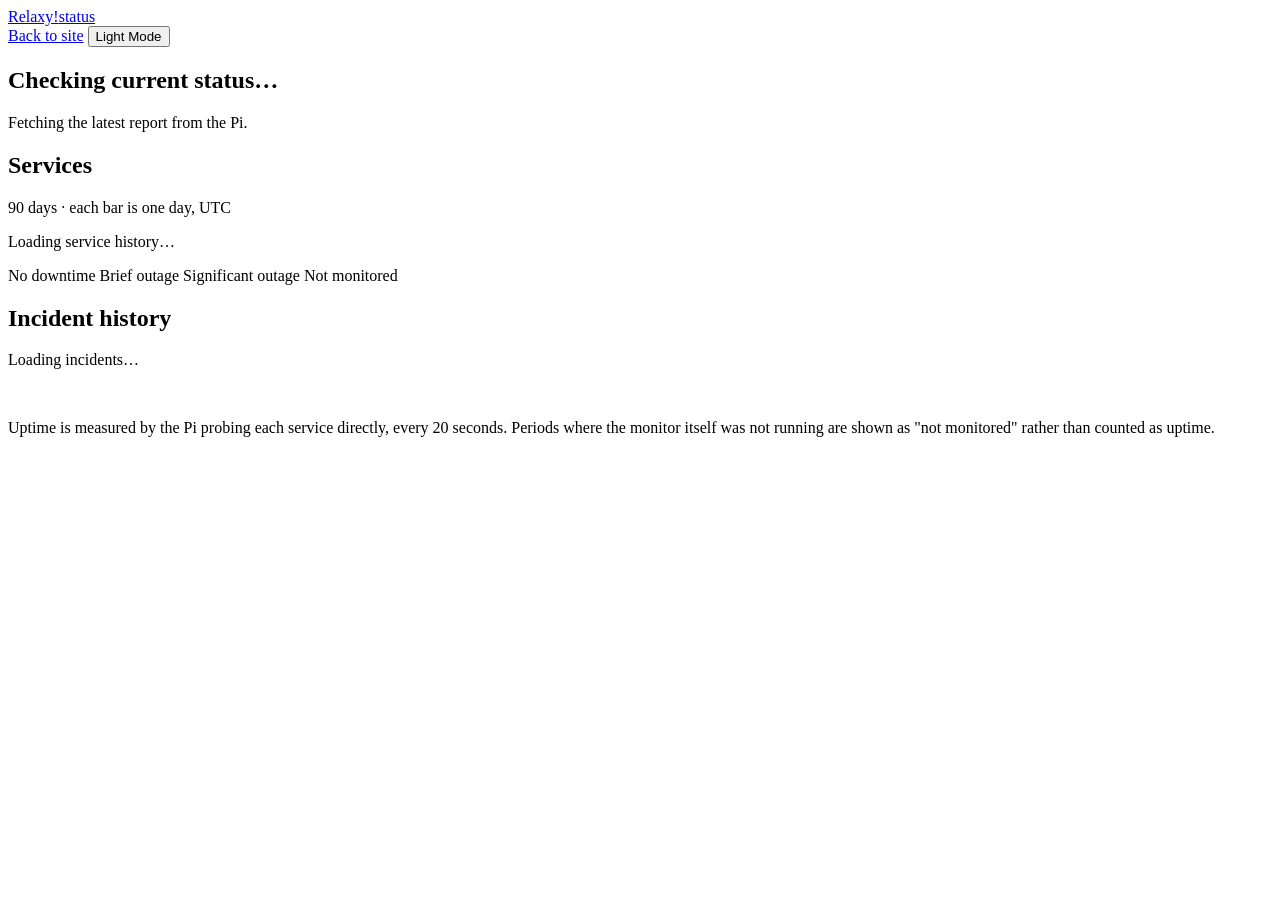
==== uptime/index.html @ 9bd30cad "Uptime status page dist" ====
<!DOCTYPE html>
<html lang="en">
<head>
    <meta charset="utf-8">
    <meta content="width=device-width, initial-scale=1" name="viewport">

    <title>Service status</title>

    <meta content="Live and historical uptime for every Relaxy! service." name="description">
    <meta content="#ff69b4" name="theme-color">
    <link href="https://uptime.relaxy.xyz/" rel="canonical">

    <meta content="Relaxy! Status" property="og:title">
    <meta content="Live and historical uptime for every Relaxy! service." property="og:description">
    <meta content="website" property="og:type">
    <meta content="https://uptime.relaxy.xyz/" property="og:url">

    <script>
        try
        {
            const stored = localStorage.getItem('theme');

            if (stored === 'light' || (!stored && window.matchMedia && window.matchMedia('(prefers-color-scheme: light)').matches))
            {
                document.documentElement.classList.add('light-mode');
            }
        }
        catch (e)
        {
            // Storage unavailable
        }
    </script>

    <link href="dist/uptime.css" rel="stylesheet">
</head>
<body>
<header class="topbar">
    <div class="shell topbar-inner">
        <a class="brand" href="https://relaxy.xyz"> <span class="brand-mark" aria-hidden="true"></span> <span>Relaxy!<span class="brand-sub">status</span></span> </a>

        <nav class="topbar-actions">
            <a class="link" href="https://relaxy.xyz">Back to site</a>
            <button aria-pressed="false" class="theme-button" id="themeButton" type="button">Light Mode</button>
        </nav>
    </div>
</header>

<main class="shell">
    <section aria-live="polite" class="banner is-loading" id="banner">
        <div class="banner-icon" aria-hidden="true"></div>
        <div class="banner-copy">
            <h1 class="banner-title" id="bannerTitle">Checking current status…</h1>
            <p class="banner-sub" id="bannerSub">Fetching the latest report from the Pi.</p>
        </div>
    </section>

    <section class="active-incidents" hidden id="activeIncidents"></section>

    <section class="panel">
        <div class="panel-head">
            <h2 class="panel-title">Services</h2>
            <p class="panel-note"><span id="windowLabel">90</span> days &middot; each bar is one day, UTC</p>
        </div>

        <div id="services">
            <p class="empty">Loading service history…</p>
        </div>

        <div class="legend">
            <span class="legend-item"><i class="swatch is-up"></i>No downtime</span> <span class="legend-item"><i class="swatch is-partial"></i>Brief outage</span> <span class="legend-item"><i
                class="swatch is-down"></i>Significant outage</span> <span class="legend-item"><i class="swatch is-nodata"></i>Not monitored</span>
        </div>
    </section>

    <section class="panel">
        <div class="panel-head">
            <h2 class="panel-title">Incident history</h2>
            <p class="panel-note" id="incidentCount"></p>
        </div>

        <div id="incidents">
            <p class="empty">Loading incidents…</p>
        </div>
    </section>
</main>

<footer class="footer shell">
    <p id="stamp">&nbsp;</p>
    <p class="footer-note">
        Uptime is measured by the Pi probing each service directly, every 20 seconds. Periods where the monitor itself was not running are shown as "not monitored" rather than counted as uptime. </p>
</footer>

<script src="dist/uptime.js"></script>
</body>
</html>
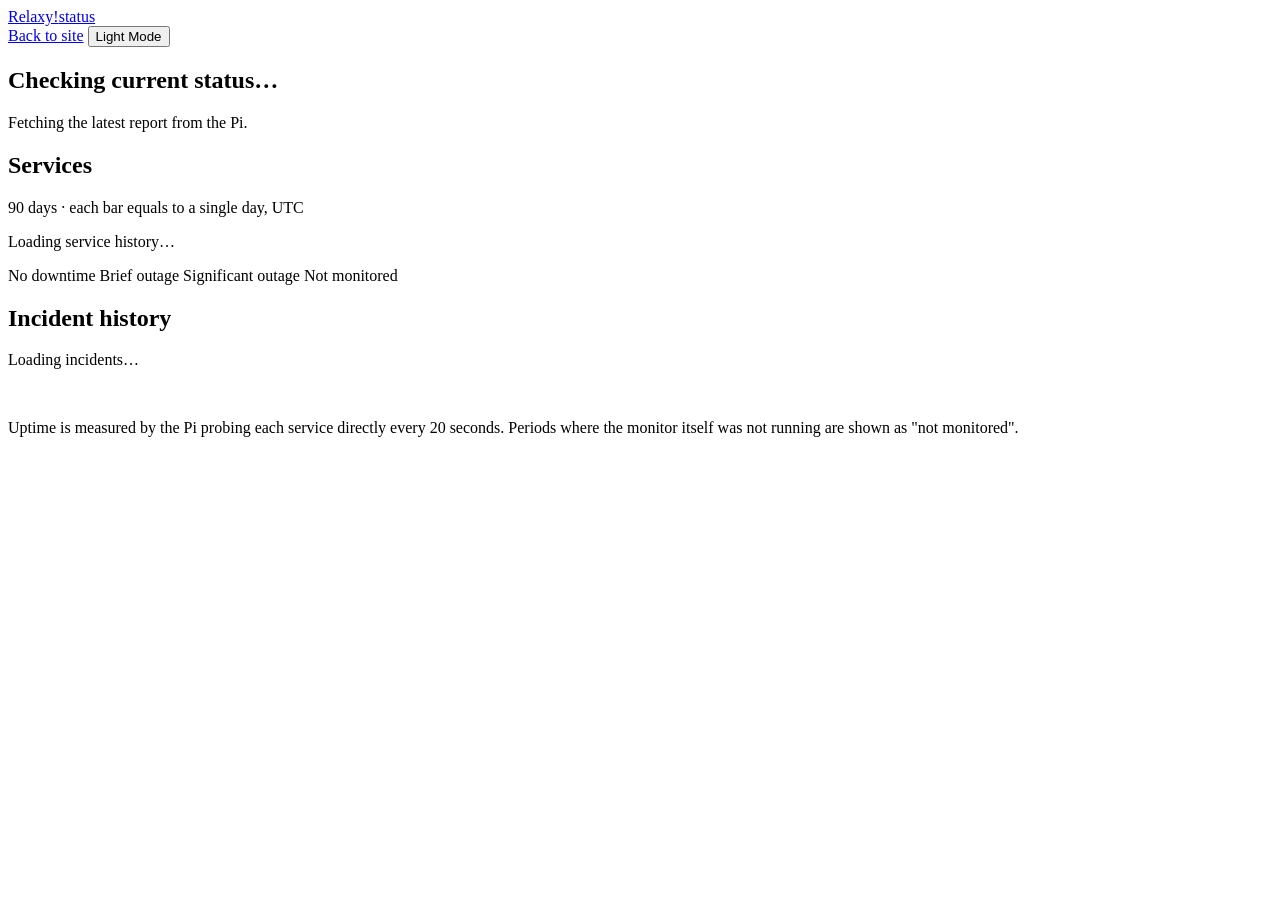
==== commit 3b8cf749: "Better uptime view" ====
--- a/uptime/index.html
+++ b/uptime/index.html
@@ -59,7 +59,7 @@
     <section class="panel">
         <div class="panel-head">
             <h2 class="panel-title">Services</h2>
-            <p class="panel-note"><span id="windowLabel">90</span> days &middot; each bar is one day, UTC</p>
+            <p class="panel-note"><span id="windowLabel">90</span> days &middot; each bar equals to a single day, UTC</p>
         </div>
 
         <div id="services">
@@ -87,7 +87,7 @@
 <footer class="footer shell">
     <p id="stamp">&nbsp;</p>
     <p class="footer-note">
-        Uptime is measured by the Pi probing each service directly, every 20 seconds. Periods where the monitor itself was not running are shown as "not monitored" rather than counted as uptime. </p>
+        Uptime is measured by the Pi probing each service directly every 20 seconds. Periods where the monitor itself was not running are shown as "not monitored". </p>
 </footer>
 
 <script src="dist/uptime.js"></script>
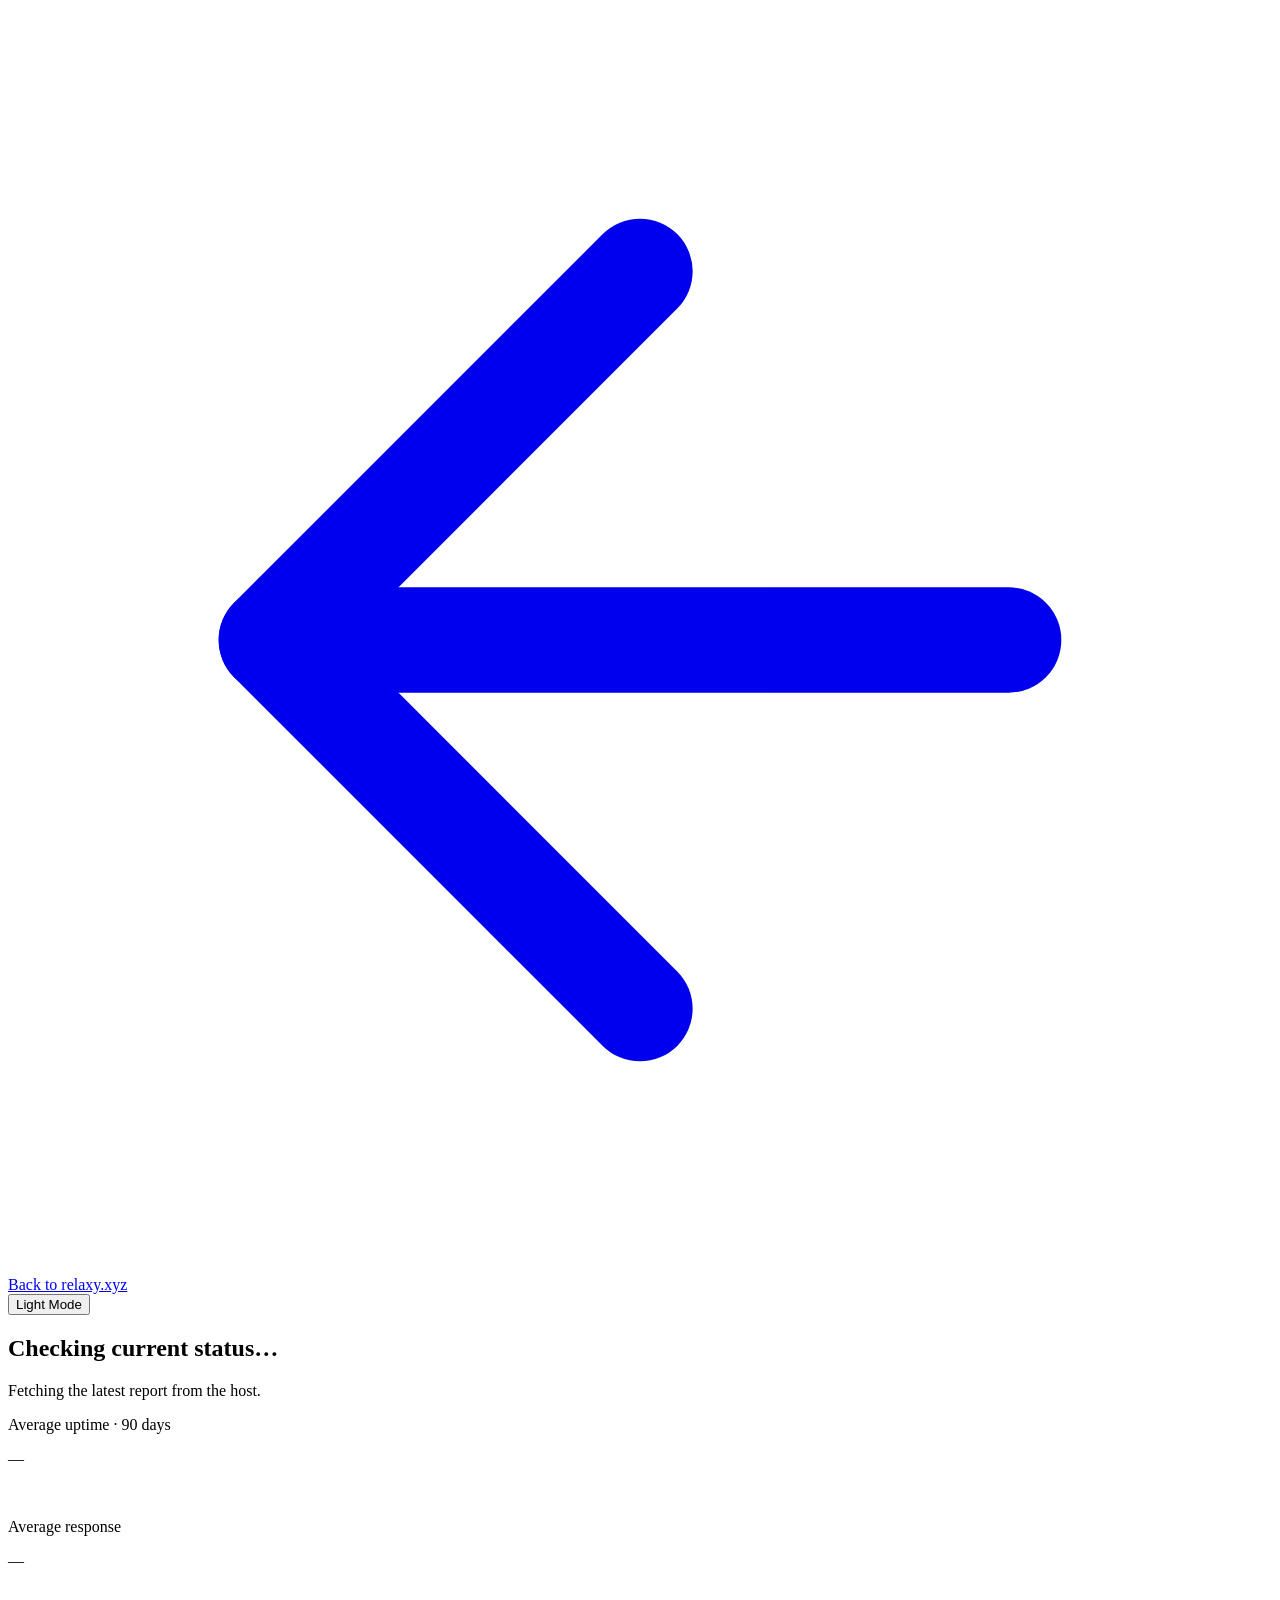
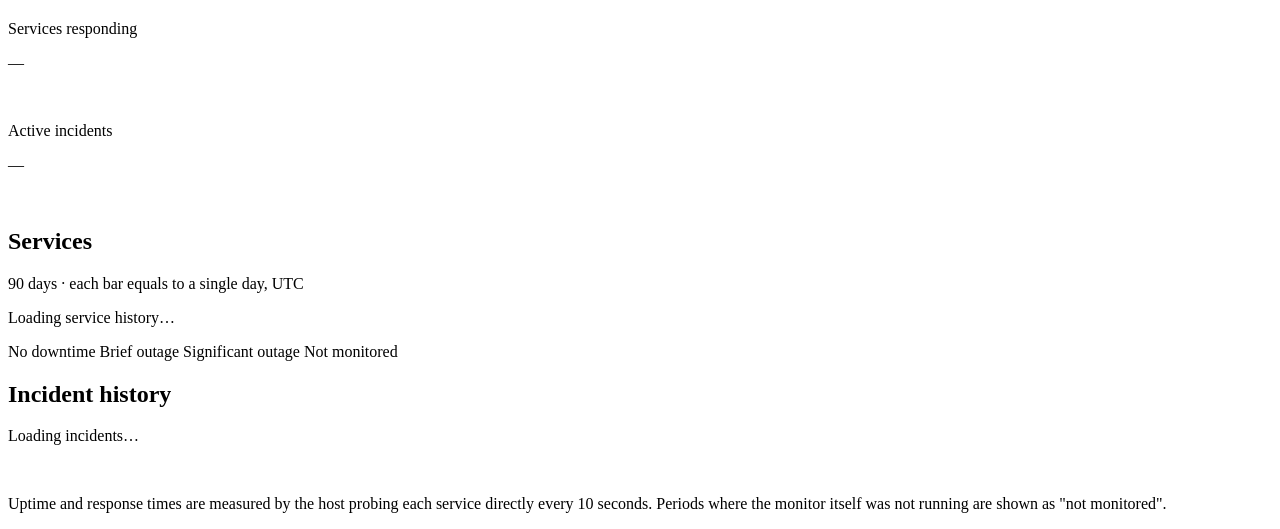
==== commit 4d0a9767: "Uptime page upgrades" ====
--- a/uptime/index.html
+++ b/uptime/index.html
@@ -6,12 +6,12 @@
 
     <title>Service status</title>
 
-    <meta content="Live and historical uptime for every Relaxy! service." name="description">
+    <meta content="Live and historical uptime for every service on this host." name="description">
     <meta content="#ff69b4" name="theme-color">
     <link href="https://uptime.relaxy.xyz/" rel="canonical">
 
-    <meta content="Relaxy! Status" property="og:title">
-    <meta content="Live and historical uptime for every Relaxy! service." property="og:description">
+    <meta content="Service status" property="og:title">
+    <meta content="Live and historical uptime for every service on this host." property="og:description">
     <meta content="website" property="og:type">
     <meta content="https://uptime.relaxy.xyz/" property="og:url">
 
@@ -36,10 +36,14 @@
 <body>
 <header class="topbar">
     <div class="shell topbar-inner">
-        <a class="brand" href="https://relaxy.xyz"> <span class="brand-mark" aria-hidden="true"></span> <span>Relaxy!<span class="brand-sub">status</span></span> </a>
+        <a class="back-button" href="https://relaxy.xyz">
+            <svg aria-hidden="true" fill="none" stroke="currentColor" stroke-linecap="round" stroke-linejoin="round" stroke-width="2" viewBox="0 0 24 24">
+                <path d="M19 12H5"/>
+                <path d="m12 19-7-7 7-7"/>
+            </svg>
+            Back to relaxy.xyz </a>
 
         <nav class="topbar-actions">
-            <a class="link" href="https://relaxy.xyz">Back to site</a>
             <button aria-pressed="false" class="theme-button" id="themeButton" type="button">Light Mode</button>
         </nav>
     </div>
@@ -50,7 +54,30 @@
         <div class="banner-icon" aria-hidden="true"></div>
         <div class="banner-copy">
             <h1 class="banner-title" id="bannerTitle">Checking current status…</h1>
-            <p class="banner-sub" id="bannerSub">Fetching the latest report from the Pi.</p>
+            <p class="banner-sub" id="bannerSub">Fetching the latest report from the host.</p>
+        </div>
+    </section>
+
+    <section class="stats" id="stats">
+        <div class="stat">
+            <p class="stat-label">Average uptime &middot; <span class="stat-window">90</span> days</p>
+            <p class="stat-value is-wide" id="statUptime">&mdash;</p>
+            <p class="stat-note" id="statUptimeNote">&nbsp;</p>
+        </div>
+        <div class="stat">
+            <p class="stat-label">Average response</p>
+            <p class="stat-value" id="statResponse">&mdash;</p>
+            <p class="stat-note" id="statResponseNote">&nbsp;</p>
+        </div>
+        <div class="stat">
+            <p class="stat-label">Services responding</p>
+            <p class="stat-value" id="statServices">&mdash;</p>
+            <p class="stat-note" id="statServicesNote">&nbsp;</p>
+        </div>
+        <div class="stat">
+            <p class="stat-label">Active incidents</p>
+            <p class="stat-value" id="statIncidents">&mdash;</p>
+            <p class="stat-note" id="statIncidentsNote">&nbsp;</p>
         </div>
     </section>
 
@@ -87,7 +114,8 @@
 <footer class="footer shell">
     <p id="stamp">&nbsp;</p>
     <p class="footer-note">
-        Uptime is measured by the Pi probing each service directly every 20 seconds. Periods where the monitor itself was not running are shown as "not monitored". </p>
+        Uptime and response times are measured by the host probing each service directly every 10 seconds. Periods where the monitor itself was not running are shown as "not
+        monitored".</p>
 </footer>
 
 <script src="dist/uptime.js"></script>
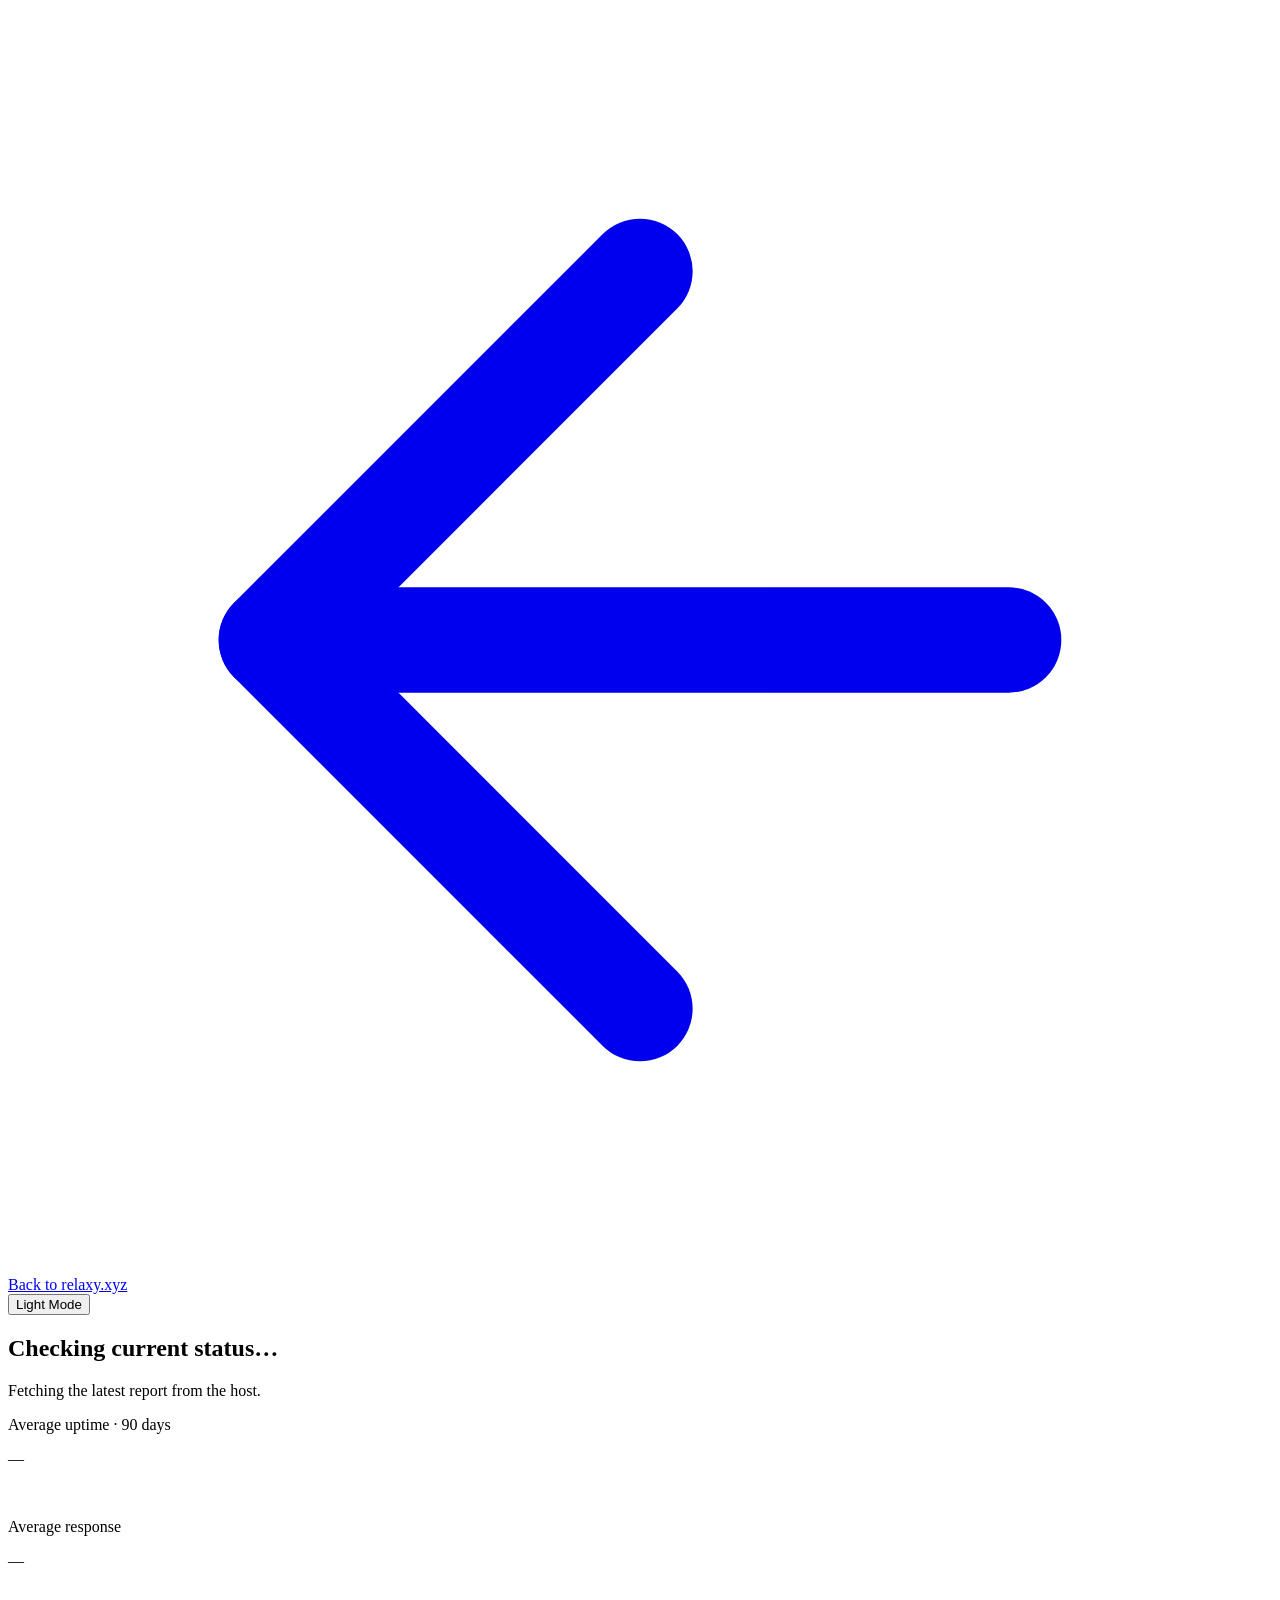
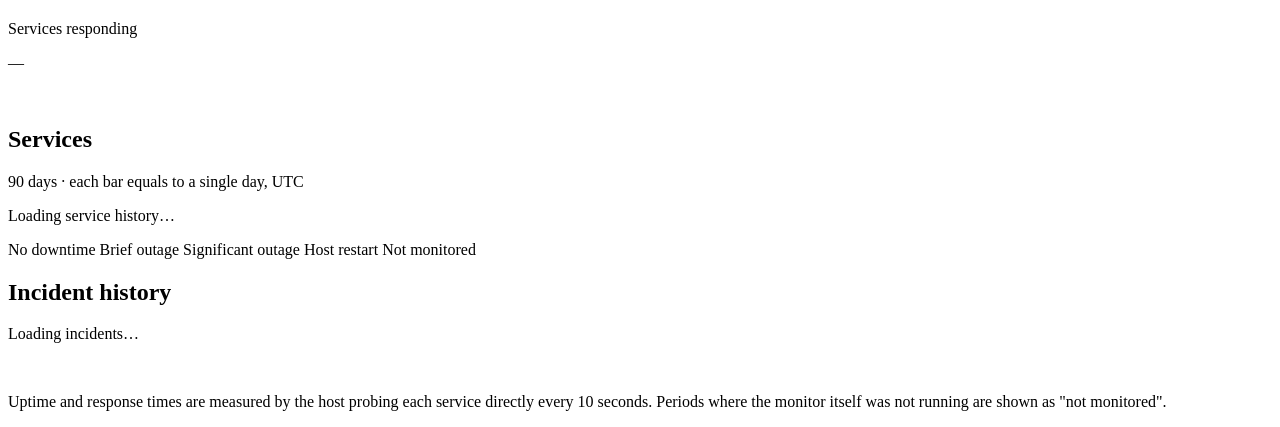
==== commit fbb5cb10: "Updated uptime page" ====
--- a/uptime/index.html
+++ b/uptime/index.html
@@ -74,11 +74,6 @@
             <p class="stat-value" id="statServices">&mdash;</p>
             <p class="stat-note" id="statServicesNote">&nbsp;</p>
         </div>
-        <div class="stat">
-            <p class="stat-label">Active incidents</p>
-            <p class="stat-value" id="statIncidents">&mdash;</p>
-            <p class="stat-note" id="statIncidentsNote">&nbsp;</p>
-        </div>
     </section>
 
     <section class="active-incidents" hidden id="activeIncidents"></section>
@@ -95,7 +90,8 @@
 
         <div class="legend">
             <span class="legend-item"><i class="swatch is-up"></i>No downtime</span> <span class="legend-item"><i class="swatch is-partial"></i>Brief outage</span> <span class="legend-item"><i
-                class="swatch is-down"></i>Significant outage</span> <span class="legend-item"><i class="swatch is-nodata"></i>Not monitored</span>
+                class="swatch is-down"></i>Significant outage</span> <span class="legend-item"><i class="swatch is-restart"></i>Host restart</span> <span class="legend-item"><i
+                class="swatch is-nodata"></i>Not monitored</span>
         </div>
     </section>
 
@@ -114,8 +110,8 @@
 <footer class="footer shell">
     <p id="stamp">&nbsp;</p>
     <p class="footer-note">
-        Uptime and response times are measured by the host probing each service directly every 10 seconds. Periods where the monitor itself was not running are shown as "not
-        monitored".</p>
+        Uptime and response times are measured by the host probing each service directly every 10 seconds. Periods where
+        the monitor itself was not running are shown as "not monitored".</p>
 </footer>
 
 <script src="dist/uptime.js"></script>
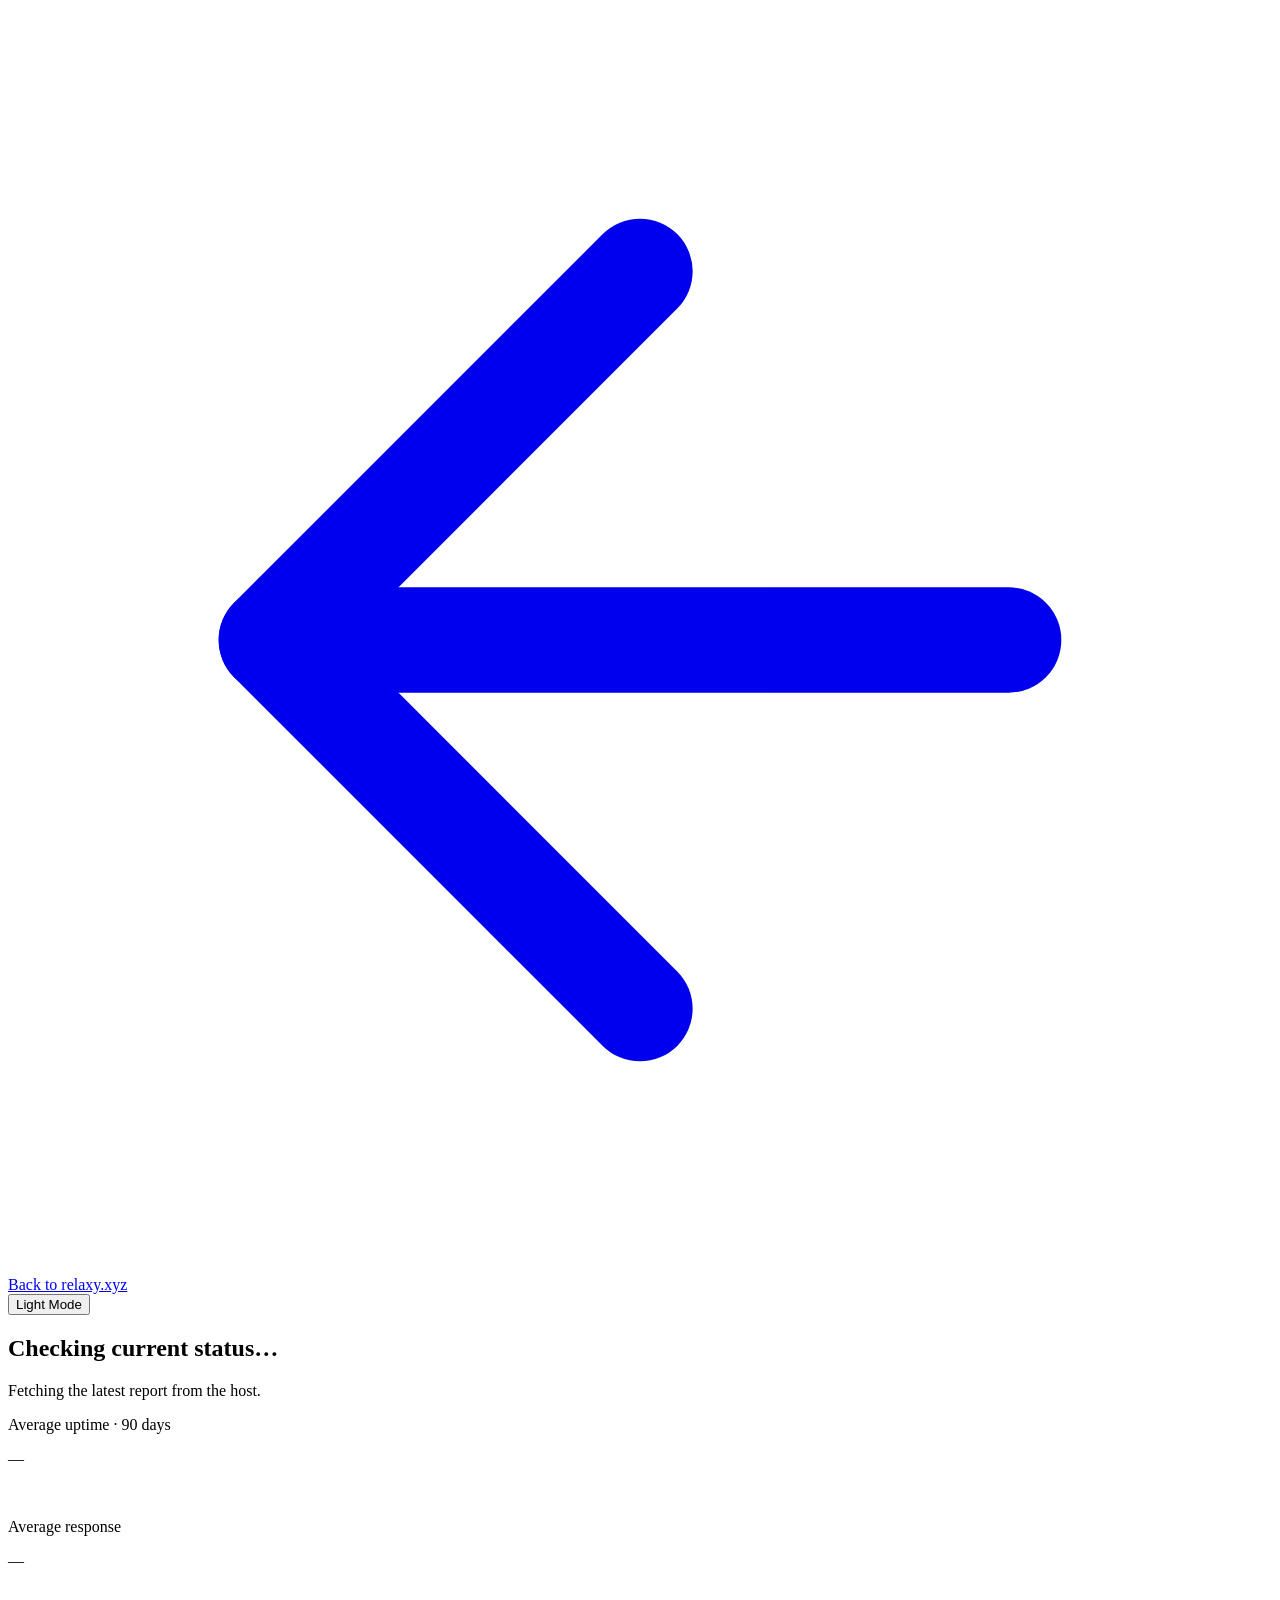
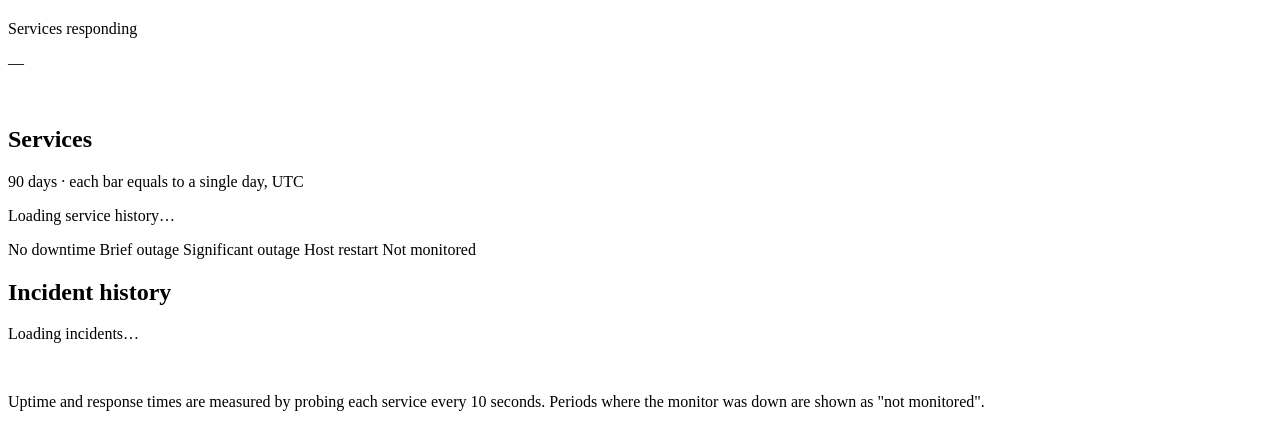
==== commit 1a90b4dd: "Formatting + uptime footer fix" ====
--- a/uptime/index.html
+++ b/uptime/index.html
@@ -110,8 +110,7 @@
 <footer class="footer shell">
     <p id="stamp">&nbsp;</p>
     <p class="footer-note">
-        Uptime and response times are measured by the host probing each service directly every 10 seconds. Periods where
-        the monitor itself was not running are shown as "not monitored".</p>
+        Uptime and response times are measured by probing each service every 10 seconds. Periods where the monitor was down are shown as "not monitored".</p>
 </footer>
 
 <script src="dist/uptime.js"></script>
